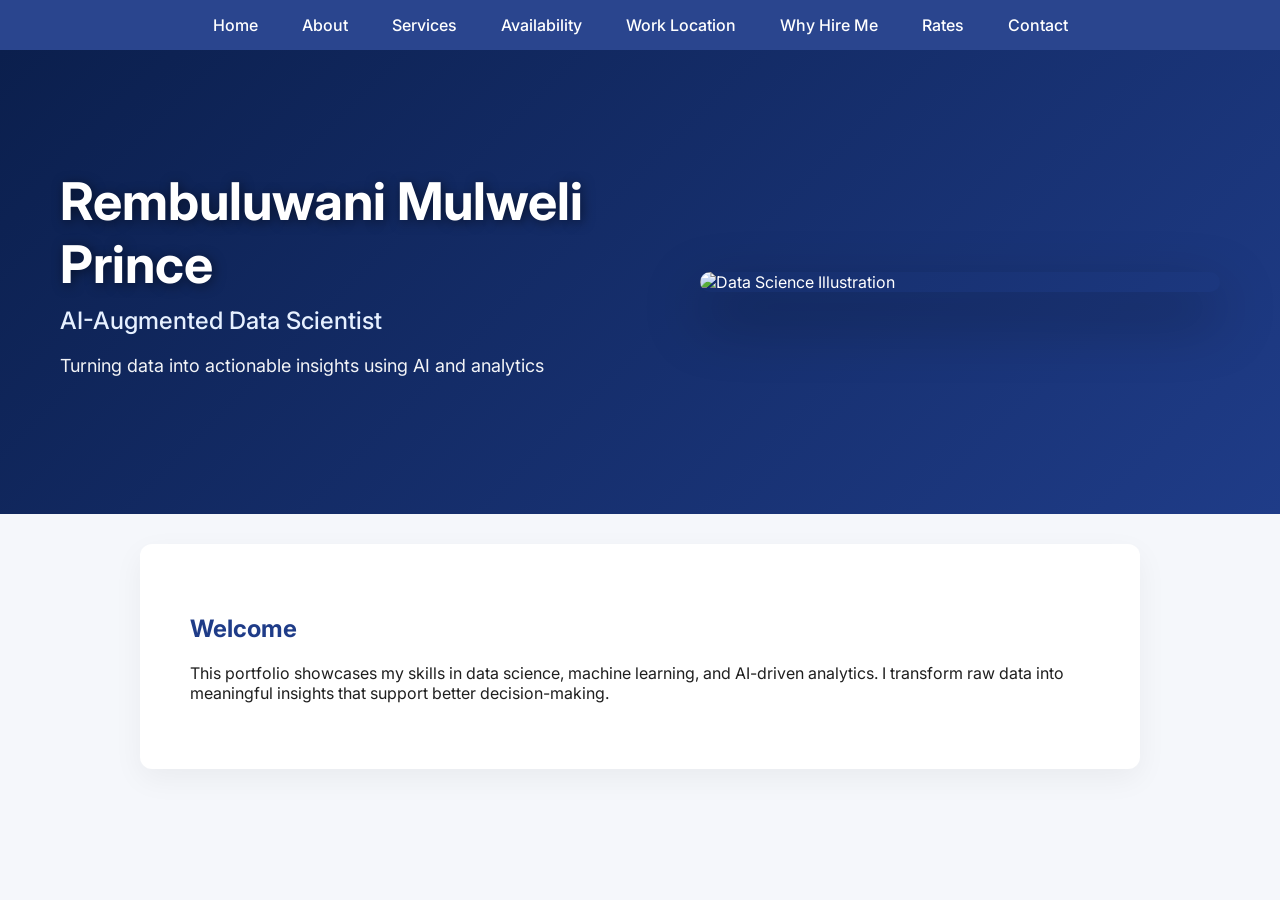
==== index.html @ 696a1781 "Add files via upload" ====
<!DOCTYPE html>
<html lang="en">
<head>
    <meta charset="UTF-8">
    <meta name="viewport" content="width=device-width, initial-scale=1.0">
    <title>Home | Rembuluwani Portfolio</title>
    <link rel="stylesheet" href="styles.css">
</head>

<body>

<nav>
    <a href="index.html">Home</a>
    <a href="about.html">About</a>
    <a href="services.html">Services</a>
    <a href="availability.html">Availability</a>
    <a href="location.html">Work Location</a>
    <a href="why.html">Why Hire Me</a>
    <a href="rates.html">Rates</a>
    <a href="contact.html">Contact</a>
</nav>

<header class="hero">

    <div class="hero-content">
        <h1>Rembuluwani Mulweli Prince</h1>
        <h2>AI-Augmented Data Scientist</h2>
        <p>Turning data into actionable insights using AI and analytics</p>
    </div>

    <img src="images/young-businessman-looking-computer-monitor-with-charts-analyzing-statistics-information-data-create-project-report-doing-financial-research-pc-screen-with-network-presentation.jpg" alt="Data Science Illustration" class="hero-img">

</header>

<section class="intro">
    <h2>Welcome</h2>
    <p>
        This portfolio showcases my skills in data science, machine learning, and AI-driven analytics.
        I transform raw data into meaningful insights that support better decision-making.
    </p>
</section>

</body>
</html>
---- styles.css ----
@import url('https://fonts.googleapis.com/css2?family=Inter:wght@300;400;500;600;700&display=swap');

/* =========================
   GLOBAL STYLES
========================= */
body {
    font-family: 'Inter', sans-serif;
    margin: 0;
    padding: 0;
    background: #f5f7fb;
    color: #1f1f1f;
    scroll-behavior: smooth;
}

/* =========================
   NAVIGATION
========================= */
nav {
    background: rgba(31, 60, 136, 0.95);
    padding: 15px;
    text-align: center;
    position: sticky;
    top: 0;
    z-index: 1000;
    backdrop-filter: blur(10px);
}

nav a {
    color: white;
    margin: 10px;
    text-decoration: none;
    font-weight: 500;
    padding: 6px 10px;
    position: relative;
    transition: all 0.3s ease;
}

nav a:hover {
    color: #ffcc00;
    transform: translateY(-2px);
}

nav a::after {
    content: "";
    position: absolute;
    left: 0;
    bottom: 0;
    width: 0%;
    height: 2px;
    background: #ffcc00;
    transition: width 0.3s ease;
}

nav a:hover::after {
    width: 100%;
}

/* =========================
   HERO SECTION (UPDATED)
========================= */
.hero {
    display: flex;
    align-items: center;
    justify-content: space-between;
    gap: 60px;
    flex-wrap: wrap;
    padding: 120px 60px;
    background: linear-gradient(135deg, #0b1f4d, #1f3c88);
    color: white;
}

/* HERO TEXT */
.hero-content {
    flex: 1;
    min-width: 280px;
}

/* MAIN TITLE */
.hero h1 {
    font-size: 52px;
    margin: 0;
    font-weight: 700;
    color: #ffffff;
    text-shadow: 2px 2px 12px rgba(0,0,0,0.5);
}

/* SUBTITLE */
.hero h2 {
    font-weight: 500;
    margin-top: 10px;
    color: #e6f0ff;
}

/* DESCRIPTION */
.hero p {
    margin-top: 10px;
    font-size: 18px;
    opacity: 0.95;
}

/* =========================
   HERO IMAGE (BIGGER VERSION)
========================= */
.hero-img {
    width: 520px;
    max-width: 100%;
    border-radius: 22px;
    box-shadow: 0 25px 60px rgba(0,0,0,0.4);
    animation: float 3s ease-in-out infinite;
}

/* FLOAT ANIMATION */
@keyframes float {
    0% { transform: translateY(0); }
    50% { transform: translateY(-10px); }
    100% { transform: translateY(0); }
}

/* =========================
   SECTIONS (CARD STYLE)
========================= */
section {
    background: white;
    margin: 30px auto;
    padding: 50px;
    max-width: 900px;
    border-radius: 12px;
    box-shadow: 0 10px 30px rgba(0,0,0,0.05);
    transition: transform 0.3s ease, box-shadow 0.3s ease;
}

section:hover {
    transform: translateY(-3px);
    box-shadow: 0 15px 40px rgba(0,0,0,0.08);
}

/* =========================
   ABOUT SECTION
========================= */
.about-container {
    display: flex;
    align-items: center;
    justify-content: center;
    gap: 40px;
    flex-wrap: wrap;
    padding: 60px;
    background: white;
    margin: 30px auto;
    max-width: 900px;
    border-radius: 12px;
    box-shadow: 0 10px 30px rgba(0,0,0,0.05);
}

/* PROFILE IMAGE */
.about-img img {
    width: 250px;
    height: 250px;
    object-fit: cover;
    border-radius: 50%;
    border: 5px solid #1f3c88;
    transition: transform 0.3s ease;
}

.about-img img:hover {
    transform: scale(1.05);
}

/* TEXT */
.about-text {
    max-width: 500px;
}

/* =========================
   TYPOGRAPHY
========================= */
h1, h2 {
    color: #1f3c88;
}

/* LISTS */
ul {
    padding-left: 20px;
}

ul li {
    margin-bottom: 10px;
    transition: transform 0.2s ease;
}

ul li:hover {
    transform: translateX(5px);
}

/* =========================
   RESPONSIVE DESIGN
========================= */

/* TABLET */
@media (max-width: 1024px) {

    .hero {
        padding: 100px 40px;
    }

    .hero-img {
        width: 420px;
    }

    .hero h1 {
        font-size: 44px;
    }
}

/* MOBILE */
@media (max-width: 768px) {

    .hero {
        flex-direction: column;
        text-align: center;
        justify-content: center;
        padding: 80px 20px;
    }

    .hero-img {
        width: 300px;
    }

    .hero h1 {
        font-size: 36px;
    }

    nav a {
        font-size: 14px;
        margin: 6px;
    }

    section {
        margin: 15px;
        padding: 25px;
    }

    .about-container {
        flex-direction: column;
        text-align: center;
        padding: 30px;
    }

    .about-img img {
        width: 200px;
        height: 200px;
    }
}

/* SMALL MOBILE */
@media (max-width: 480px) {

    .hero h1 {
        font-size: 30px;
    }

    .hero h2 {
        font-size: 18px;
    }

    .hero-img {
        width: 260px;
    }
}@import url('https://fonts.googleapis.com/css2?family=Inter:wght@300;400;500;600;700&display=swap');

/* =========================
   GLOBAL STYLES
========================= */
body {
    font-family: 'Inter', sans-serif;
    margin: 0;
    padding: 0;
    background: #f5f7fb;
    color: #1f1f1f;
    scroll-behavior: smooth;
}

/* =========================
   NAVIGATION
========================= */
nav {
    background: rgba(31, 60, 136, 0.95);
    padding: 15px;
    text-align: center;
    position: sticky;
    top: 0;
    z-index: 1000;
    backdrop-filter: blur(10px);
}

nav a {
    color: white;
    margin: 10px;
    text-decoration: none;
    font-weight: 500;
    padding: 6px 10px;
    position: relative;
    transition: all 0.3s ease;
}

nav a:hover {
    color: #ffcc00;
    transform: translateY(-2px);
}

nav a::after {
    content: "";
    position: absolute;
    left: 0;
    bottom: 0;
    width: 0%;
    height: 2px;
    background: #ffcc00;
    transition: width 0.3s ease;
}

nav a:hover::after {
    width: 100%;
}

/* =========================
   HERO SECTION (UPDATED)
========================= */
.hero {
    display: flex;
    align-items: center;
    justify-content: space-between;
    gap: 60px;
    flex-wrap: wrap;
    padding: 120px 60px;
    background: linear-gradient(135deg, #0b1f4d, #1f3c88);
    color: white;
}

/* HERO TEXT */
.hero-content {
    flex: 1;
    min-width: 280px;
}

/* MAIN TITLE */
.hero h1 {
    font-size: 52px;
    margin: 0;
    font-weight: 700;
    color: #ffffff;
    text-shadow: 2px 2px 12px rgba(0,0,0,0.5);
}

/* SUBTITLE */
.hero h2 {
    font-weight: 500;
    margin-top: 10px;
    color: #e6f0ff;
}

/* DESCRIPTION */
.hero p {
    margin-top: 10px;
    font-size: 18px;
    opacity: 0.95;
}

/* =========================
   HERO IMAGE (BIGGER VERSION)
========================= */
.hero-img {
    width: 520px;
    max-width: 100%;
    border-radius: 22px;
    box-shadow: 0 25px 60px rgba(0,0,0,0.4);
    animation: float 3s ease-in-out infinite;
}

/* FLOAT ANIMATION */
@keyframes float {
    0% { transform: translateY(0); }
    50% { transform: translateY(-10px); }
    100% { transform: translateY(0); }
}

/* =========================
   SECTIONS (CARD STYLE)
========================= */
section {
    background: white;
    margin: 30px auto;
    padding: 50px;
    max-width: 900px;
    border-radius: 12px;
    box-shadow: 0 10px 30px rgba(0,0,0,0.05);
    transition: transform 0.3s ease, box-shadow 0.3s ease;
}

section:hover {
    transform: translateY(-3px);
    box-shadow: 0 15px 40px rgba(0,0,0,0.08);
}

/* =========================
   ABOUT SECTION
========================= */
.about-container {
    display: flex;
    align-items: center;
    justify-content: center;
    gap: 40px;
    flex-wrap: wrap;
    padding: 60px;
    background: white;
    margin: 30px auto;
    max-width: 900px;
    border-radius: 12px;
    box-shadow: 0 10px 30px rgba(0,0,0,0.05);
}

/* PROFILE IMAGE */
.about-img img {
    width: 250px;
    height: 250px;
    object-fit: cover;
    border-radius: 50%;
    border: 5px solid #1f3c88;
    transition: transform 0.3s ease;
}

.about-img img:hover {
    transform: scale(1.05);
}

/* TEXT */
.about-text {
    max-width: 500px;
}

/* =========================
   TYPOGRAPHY
========================= */
h1, h2 {
    color: #1f3c88;
}

/* LISTS */
ul {
    padding-left: 20px;
}

ul li {
    margin-bottom: 10px;
    transition: transform 0.2s ease;
}

ul li:hover {
    transform: translateX(5px);
}

/* =========================
   RESPONSIVE DESIGN
========================= */

/* TABLET */
@media (max-width: 1024px) {

    .hero {
        padding: 100px 40px;
    }

    .hero-img {
        width: 420px;
    }

    .hero h1 {
        font-size: 44px;
    }
}

/* MOBILE */
@media (max-width: 768px) {

    .hero {
        flex-direction: column;
        text-align: center;
        justify-content: center;
        padding: 80px 20px;
    }

    .hero-img {
        width: 300px;
    }

    .hero h1 {
        font-size: 36px;
    }

    nav a {
        font-size: 14px;
        margin: 6px;
    }

    section {
        margin: 15px;
        padding: 25px;
    }

    .about-container {
        flex-direction: column;
        text-align: center;
        padding: 30px;
    }

    .about-img img {
        width: 200px;
        height: 200px;
    }
}

/* SMALL MOBILE */
@media (max-width: 480px) {

    .hero h1 {
        font-size: 30px;
    }

    .hero h2 {
        font-size: 18px;
    }

    .hero-img {
        width: 260px;
    }
}@import url('https://fonts.googleapis.com/css2?family=Inter:wght@300;400;500;600;700&display=swap');

/* =========================
   GLOBAL STYLES
========================= */
body {
    font-family: 'Inter', sans-serif;
    margin: 0;
    padding: 0;
    background: #f5f7fb;
    color: #1f1f1f;
    scroll-behavior: smooth;
}

/* =========================
   NAVIGATION
========================= */
nav {
    background: rgba(31, 60, 136, 0.95);
    padding: 15px;
    text-align: center;
    position: sticky;
    top: 0;
    z-index: 1000;
    backdrop-filter: blur(10px);
}

nav a {
    color: white;
    margin: 10px;
    text-decoration: none;
    font-weight: 500;
    padding: 6px 10px;
    position: relative;
    transition: all 0.3s ease;
}

nav a:hover {
    color: #ffcc00;
    transform: translateY(-2px);
}

nav a::after {
    content: "";
    position: absolute;
    left: 0;
    bottom: 0;
    width: 0%;
    height: 2px;
    background: #ffcc00;
    transition: width 0.3s ease;
}

nav a:hover::after {
    width: 100%;
}

/* =========================
   HERO SECTION (UPDATED)
========================= */
.hero {
    display: flex;
    align-items: center;
    justify-content: space-between;
    gap: 60px;
    flex-wrap: wrap;
    padding: 120px 60px;
    background: linear-gradient(135deg, #0b1f4d, #1f3c88);
    color: white;
}

/* HERO TEXT */
.hero-content {
    flex: 1;
    min-width: 280px;
}

/* MAIN TITLE */
.hero h1 {
    font-size: 52px;
    margin: 0;
    font-weight: 700;
    color: #ffffff;
    text-shadow: 2px 2px 12px rgba(0,0,0,0.5);
}

/* SUBTITLE */
.hero h2 {
    font-weight: 500;
    margin-top: 10px;
    color: #e6f0ff;
}

/* DESCRIPTION */
.hero p {
    margin-top: 10px;
    font-size: 18px;
    opacity: 0.95;
}

/* =========================
   HERO IMAGE (BIGGER VERSION)
========================= */
.hero-img {
    width: 520px;
    max-width: 100%;
    border-radius: 22px;
    box-shadow: 0 25px 60px rgba(0,0,0,0.4);
    animation: float 3s ease-in-out infinite;
}

/* FLOAT ANIMATION */
@keyframes float {
    0% { transform: translateY(0); }
    50% { transform: translateY(-10px); }
    100% { transform: translateY(0); }
}

/* =========================
   SECTIONS (CARD STYLE)
========================= */
section {
    background: white;
    margin: 30px auto;
    padding: 50px;
    max-width: 900px;
    border-radius: 12px;
    box-shadow: 0 10px 30px rgba(0,0,0,0.05);
    transition: transform 0.3s ease, box-shadow 0.3s ease;
}

section:hover {
    transform: translateY(-3px);
    box-shadow: 0 15px 40px rgba(0,0,0,0.08);
}

/* =========================
   ABOUT SECTION
========================= */
.about-container {
    display: flex;
    align-items: center;
    justify-content: center;
    gap: 40px;
    flex-wrap: wrap;
    padding: 60px;
    background: white;
    margin: 30px auto;
    max-width: 900px;
    border-radius: 12px;
    box-shadow: 0 10px 30px rgba(0,0,0,0.05);
}

/* PROFILE IMAGE */
.about-img img {
    width: 250px;
    height: 250px;
    object-fit: cover;
    border-radius: 50%;
    border: 5px solid #1f3c88;
    transition: transform 0.3s ease;
}

.about-img img:hover {
    transform: scale(1.05);
}

/* TEXT */
.about-text {
    max-width: 500px;
}

/* =========================
   TYPOGRAPHY
========================= */
h1, h2 {
    color: #1f3c88;
}

/* LISTS */
ul {
    padding-left: 20px;
}

ul li {
    margin-bottom: 10px;
    transition: transform 0.2s ease;
}

ul li:hover {
    transform: translateX(5px);
}

/* =========================
   RESPONSIVE DESIGN
========================= */

/* TABLET */
@media (max-width: 1024px) {

    .hero {
        padding: 100px 40px;
    }

    .hero-img {
        width: 420px;
    }

    .hero h1 {
        font-size: 44px;
    }
}

/* MOBILE */
@media (max-width: 768px) {

    .hero {
        flex-direction: column;
        text-align: center;
        justify-content: center;
        padding: 80px 20px;
    }

    .hero-img {
        width: 300px;
    }

    .hero h1 {
        font-size: 36px;
    }

    nav a {
        font-size: 14px;
        margin: 6px;
    }

    section {
        margin: 15px;
        padding: 25px;
    }

    .about-container {
        flex-direction: column;
        text-align: center;
        padding: 30px;
    }

    .about-img img {
        width: 200px;
        height: 200px;
    }
}

/* SMALL MOBILE */
@media (max-width: 480px) {

    .hero h1 {
        font-size: 30px;
    }

    .hero h2 {
        font-size: 18px;
    }

    .hero-img {
        width: 260px;
    }
}@import url('https://fonts.googleapis.com/css2?family=Inter:wght@300;400;500;600;700&display=swap');

/* =========================
   GLOBAL STYLES
========================= */
body {
    font-family: 'Inter', sans-serif;
    margin: 0;
    padding: 0;
    background: #f5f7fb;
    color: #1f1f1f;
    scroll-behavior: smooth;
}

/* =========================
   NAVIGATION
========================= */
nav {
    background: rgba(31, 60, 136, 0.95);
    padding: 15px;
    text-align: center;
    position: sticky;
    top: 0;
    z-index: 1000;
    backdrop-filter: blur(10px);
}

nav a {
    color: white;
    margin: 10px;
    text-decoration: none;
    font-weight: 500;
    padding: 6px 10px;
    position: relative;
    transition: all 0.3s ease;
}

nav a:hover {
    color: #ffcc00;
    transform: translateY(-2px);
}

nav a::after {
    content: "";
    position: absolute;
    left: 0;
    bottom: 0;
    width: 0%;
    height: 2px;
    background: #ffcc00;
    transition: width 0.3s ease;
}

nav a:hover::after {
    width: 100%;
}

/* =========================
   HERO SECTION (UPDATED)
========================= */
.hero {
    display: flex;
    align-items: center;
    justify-content: space-between;
    gap: 60px;
    flex-wrap: wrap;
    padding: 120px 60px;
    background: linear-gradient(135deg, #0b1f4d, #1f3c88);
    color: white;
}

/* HERO TEXT */
.hero-content {
    flex: 1;
    min-width: 280px;
}

/* MAIN TITLE */
.hero h1 {
    font-size: 52px;
    margin: 0;
    font-weight: 700;
    color: #ffffff;
    text-shadow: 2px 2px 12px rgba(0,0,0,0.5);
}

/* SUBTITLE */
.hero h2 {
    font-weight: 500;
    margin-top: 10px;
    color: #e6f0ff;
}

/* DESCRIPTION */
.hero p {
    margin-top: 10px;
    font-size: 18px;
    opacity: 0.95;
}

/* =========================
   HERO IMAGE (BIGGER VERSION)
========================= */
.hero-img {
    width: 520px;
    max-width: 100%;
    border-radius: 22px;
    box-shadow: 0 25px 60px rgba(0,0,0,0.4);
    animation: float 3s ease-in-out infinite;
}

/* FLOAT ANIMATION */
@keyframes float {
    0% { transform: translateY(0); }
    50% { transform: translateY(-10px); }
    100% { transform: translateY(0); }
}

/* =========================
   SECTIONS (CARD STYLE)
========================= */
section {
    background: white;
    margin: 30px auto;
    padding: 50px;
    max-width: 900px;
    border-radius: 12px;
    box-shadow: 0 10px 30px rgba(0,0,0,0.05);
    transition: transform 0.3s ease, box-shadow 0.3s ease;
}

section:hover {
    transform: translateY(-3px);
    box-shadow: 0 15px 40px rgba(0,0,0,0.08);
}

/* =========================
   ABOUT SECTION
========================= */
.about-container {
    display: flex;
    align-items: center;
    justify-content: center;
    gap: 40px;
    flex-wrap: wrap;
    padding: 60px;
    background: white;
    margin: 30px auto;
    max-width: 900px;
    border-radius: 12px;
    box-shadow: 0 10px 30px rgba(0,0,0,0.05);
}

/* PROFILE IMAGE */
.about-img img {
    width: 250px;
    height: 250px;
    object-fit: cover;
    border-radius: 50%;
    border: 5px solid #1f3c88;
    transition: transform 0.3s ease;
}

.about-img img:hover {
    transform: scale(1.05);
}

/* TEXT */
.about-text {
    max-width: 500px;
}

/* =========================
   TYPOGRAPHY
========================= */
h1, h2 {
    color: #1f3c88;
}

/* LISTS */
ul {
    padding-left: 20px;
}

ul li {
    margin-bottom: 10px;
    transition: transform 0.2s ease;
}

ul li:hover {
    transform: translateX(5px);
}

/* =========================
   RESPONSIVE DESIGN
========================= */

/* TABLET */
@media (max-width: 1024px) {

    .hero {
        padding: 100px 40px;
    }

    .hero-img {
        width: 420px;
    }

    .hero h1 {
        font-size: 44px;
    }
}

/* MOBILE */
@media (max-width: 768px) {

    .hero {
        flex-direction: column;
        text-align: center;
        justify-content: center;
        padding: 80px 20px;
    }

    .hero-img {
        width: 300px;
    }

    .hero h1 {
        font-size: 36px;
    }

    nav a {
        font-size: 14px;
        margin: 6px;
    }

    section {
        margin: 15px;
        padding: 25px;
    }

    .about-container {
        flex-direction: column;
        text-align: center;
        padding: 30px;
    }

    .about-img img {
        width: 200px;
        height: 200px;
    }
}

/* SMALL MOBILE */
@media (max-width: 480px) {

    .hero h1 {
        font-size: 30px;
    }

    .hero h2 {
        font-size: 18px;
    }

    .hero-img {
        width: 260px;
    }
}@import url('https://fonts.googleapis.com/css2?family=Inter:wght@300;400;500;600;700&display=swap');

/* =========================
   GLOBAL STYLES
========================= */
body {
    font-family: 'Inter', sans-serif;
    margin: 0;
    padding: 0;
    background: #f5f7fb;
    color: #1f1f1f;
    scroll-behavior: smooth;
}

/* =========================
   NAVIGATION
========================= */
nav {
    background: rgba(31, 60, 136, 0.95);
    padding: 15px;
    text-align: center;
    position: sticky;
    top: 0;
    z-index: 1000;
    backdrop-filter: blur(10px);
}

nav a {
    color: white;
    margin: 10px;
    text-decoration: none;
    font-weight: 500;
    padding: 6px 10px;
    position: relative;
    transition: all 0.3s ease;
}

nav a:hover {
    color: #ffcc00;
    transform: translateY(-2px);
}

nav a::after {
    content: "";
    position: absolute;
    left: 0;
    bottom: 0;
    width: 0%;
    height: 2px;
    background: #ffcc00;
    transition: width 0.3s ease;
}

nav a:hover::after {
    width: 100%;
}

/* =========================
   HERO SECTION (UPDATED)
========================= */
.hero {
    display: flex;
    align-items: center;
    justify-content: space-between;
    gap: 60px;
    flex-wrap: wrap;
    padding: 120px 60px;
    background: linear-gradient(135deg, #0b1f4d, #1f3c88);
    color: white;
}

/* HERO TEXT */
.hero-content {
    flex: 1;
    min-width: 280px;
}

/* MAIN TITLE */
.hero h1 {
    font-size: 52px;
    margin: 0;
    font-weight: 700;
    color: #ffffff;
    text-shadow: 2px 2px 12px rgba(0,0,0,0.5);
}

/* SUBTITLE */
.hero h2 {
    font-weight: 500;
    margin-top: 10px;
    color: #e6f0ff;
}

/* DESCRIPTION */
.hero p {
    margin-top: 10px;
    font-size: 18px;
    opacity: 0.95;
}

/* =========================
   HERO IMAGE (BIGGER VERSION)
========================= */
.hero-img {
    width: 520px;
    max-width: 100%;
    border-radius: 22px;
    box-shadow: 0 25px 60px rgba(0,0,0,0.4);
    animation: float 3s ease-in-out infinite;
}

/* FLOAT ANIMATION */
@keyframes float {
    0% { transform: translateY(0); }
    50% { transform: translateY(-10px); }
    100% { transform: translateY(0); }
}

/* =========================
   SECTIONS (CARD STYLE)
========================= */
section {
    background: white;
    margin: 30px auto;
    padding: 50px;
    max-width: 900px;
    border-radius: 12px;
    box-shadow: 0 10px 30px rgba(0,0,0,0.05);
    transition: transform 0.3s ease, box-shadow 0.3s ease;
}

section:hover {
    transform: translateY(-3px);
    box-shadow: 0 15px 40px rgba(0,0,0,0.08);
}

/* =========================
   ABOUT SECTION
========================= */
.about-container {
    display: flex;
    align-items: center;
    justify-content: center;
    gap: 40px;
    flex-wrap: wrap;
    padding: 60px;
    background: white;
    margin: 30px auto;
    max-width: 900px;
    border-radius: 12px;
    box-shadow: 0 10px 30px rgba(0,0,0,0.05);
}

/* PROFILE IMAGE */
.about-img img {
    width: 250px;
    height: 250px;
    object-fit: cover;
    border-radius: 50%;
    border: 5px solid #1f3c88;
    transition: transform 0.3s ease;
}

.about-img img:hover {
    transform: scale(1.05);
}

/* TEXT */
.about-text {
    max-width: 500px;
}

/* =========================
   TYPOGRAPHY
========================= */
h1, h2 {
    color: #1f3c88;
}

/* LISTS */
ul {
    padding-left: 20px;
}

ul li {
    margin-bottom: 10px;
    transition: transform 0.2s ease;
}

ul li:hover {
    transform: translateX(5px);
}

/* =========================
   RESPONSIVE DESIGN
========================= */

/* TABLET */
@media (max-width: 1024px) {

    .hero {
        padding: 100px 40px;
    }

    .hero-img {
        width: 420px;
    }

    .hero h1 {
        font-size: 44px;
    }
}

/* MOBILE */
@media (max-width: 768px) {

    .hero {
        flex-direction: column;
        text-align: center;
        justify-content: center;
        padding: 80px 20px;
    }

    .hero-img {
        width: 300px;
    }

    .hero h1 {
        font-size: 36px;
    }

    nav a {
        font-size: 14px;
        margin: 6px;
    }

    section {
        margin: 15px;
        padding: 25px;
    }

    .about-container {
        flex-direction: column;
        text-align: center;
        padding: 30px;
    }

    .about-img img {
        width: 200px;
        height: 200px;
    }
}

/* SMALL MOBILE */
@media (max-width: 480px) {

    .hero h1 {
        font-size: 30px;
    }

    .hero h2 {
        font-size: 18px;
    }

    .hero-img {
        width: 260px;
    }
}@import url('https://fonts.googleapis.com/css2?family=Inter:wght@300;400;500;600;700&display=swap');

/* =========================
   GLOBAL STYLES
========================= */
body {
    font-family: 'Inter', sans-serif;
    margin: 0;
    padding: 0;
    background: #f5f7fb;
    color: #1f1f1f;
    scroll-behavior: smooth;
}

/* =========================
   NAVIGATION
========================= */
nav {
    background: rgba(31, 60, 136, 0.95);
    padding: 15px;
    text-align: center;
    position: sticky;
    top: 0;
    z-index: 1000;
    backdrop-filter: blur(10px);
}

nav a {
    color: white;
    margin: 10px;
    text-decoration: none;
    font-weight: 500;
    padding: 6px 10px;
    position: relative;
    transition: all 0.3s ease;
}

nav a:hover {
    color: #ffcc00;
    transform: translateY(-2px);
}

nav a::after {
    content: "";
    position: absolute;
    left: 0;
    bottom: 0;
    width: 0%;
    height: 2px;
    background: #ffcc00;
    transition: width 0.3s ease;
}

nav a:hover::after {
    width: 100%;
}

/* =========================
   HERO SECTION (UPDATED)
========================= */
.hero {
    display: flex;
    align-items: center;
    justify-content: space-between;
    gap: 60px;
    flex-wrap: wrap;
    padding: 120px 60px;
    background: linear-gradient(135deg, #0b1f4d, #1f3c88);
    color: white;
}

/* HERO TEXT */
.hero-content {
    flex: 1;
    min-width: 280px;
}

/* MAIN TITLE */
.hero h1 {
    font-size: 52px;
    margin: 0;
    font-weight: 700;
    color: #ffffff;
    text-shadow: 2px 2px 12px rgba(0,0,0,0.5);
}

/* SUBTITLE */
.hero h2 {
    font-weight: 500;
    margin-top: 10px;
    color: #e6f0ff;
}

/* DESCRIPTION */
.hero p {
    margin-top: 10px;
    font-size: 18px;
    opacity: 0.95;
}

/* =========================
   HERO IMAGE (BIGGER VERSION)
========================= */
.hero-img {
    width: 520px;
    max-width: 100%;
    border-radius: 22px;
    box-shadow: 0 25px 60px rgba(0,0,0,0.4);
    animation: float 3s ease-in-out infinite;
}

/* FLOAT ANIMATION */
@keyframes float {
    0% { transform: translateY(0); }
    50% { transform: translateY(-10px); }
    100% { transform: translateY(0); }
}

/* =========================
   SECTIONS (CARD STYLE)
========================= */
section {
    background: white;
    margin: 30px auto;
    padding: 50px;
    max-width: 900px;
    border-radius: 12px;
    box-shadow: 0 10px 30px rgba(0,0,0,0.05);
    transition: transform 0.3s ease, box-shadow 0.3s ease;
}

section:hover {
    transform: translateY(-3px);
    box-shadow: 0 15px 40px rgba(0,0,0,0.08);
}

/* =========================
   ABOUT SECTION
========================= */
.about-container {
    display: flex;
    align-items: center;
    justify-content: center;
    gap: 40px;
    flex-wrap: wrap;
    padding: 60px;
    background: white;
    margin: 30px auto;
    max-width: 900px;
    border-radius: 12px;
    box-shadow: 0 10px 30px rgba(0,0,0,0.05);
}

/* PROFILE IMAGE */
.about-img img {
    width: 250px;
    height: 250px;
    object-fit: cover;
    border-radius: 50%;
    border: 5px solid #1f3c88;
    transition: transform 0.3s ease;
}

.about-img img:hover {
    transform: scale(1.05);
}

/* TEXT */
.about-text {
    max-width: 500px;
}

/* =========================
   TYPOGRAPHY
========================= */
h1, h2 {
    color: #1f3c88;
}

/* LISTS */
ul {
    padding-left: 20px;
}

ul li {
    margin-bottom: 10px;
    transition: transform 0.2s ease;
}

ul li:hover {
    transform: translateX(5px);
}

/* =========================
   RESPONSIVE DESIGN
========================= */

/* TABLET */
@media (max-width: 1024px) {

    .hero {
        padding: 100px 40px;
    }

    .hero-img {
        width: 420px;
    }

    .hero h1 {
        font-size: 44px;
    }
}

/* MOBILE */
@media (max-width: 768px) {

    .hero {
        flex-direction: column;
        text-align: center;
        justify-content: center;
        padding: 80px 20px;
    }

    .hero-img {
        width: 300px;
    }

    .hero h1 {
        font-size: 36px;
    }

    nav a {
        font-size: 14px;
        margin: 6px;
    }

    section {
        margin: 15px;
        padding: 25px;
    }

    .about-container {
        flex-direction: column;
        text-align: center;
        padding: 30px;
    }

    .about-img img {
        width: 200px;
        height: 200px;
    }
}

/* SMALL MOBILE */
@media (max-width: 480px) {

    .hero h1 {
        font-size: 30px;
    }

    .hero h2 {
        font-size: 18px;
    }

    .hero-img {
        width: 260px;
    }
}@import url('https://fonts.googleapis.com/css2?family=Inter:wght@300;400;500;600;700&display=swap');

/* =========================
   GLOBAL STYLES
========================= */
body {
    font-family: 'Inter', sans-serif;
    margin: 0;
    padding: 0;
    background: #f5f7fb;
    color: #1f1f1f;
    scroll-behavior: smooth;
}

/* =========================
   NAVIGATION
========================= */
nav {
    background: rgba(31, 60, 136, 0.95);
    padding: 15px;
    text-align: center;
    position: sticky;
    top: 0;
    z-index: 1000;
    backdrop-filter: blur(10px);
}

nav a {
    color: white;
    margin: 10px;
    text-decoration: none;
    font-weight: 500;
    padding: 6px 10px;
    position: relative;
    transition: all 0.3s ease;
}

nav a:hover {
    color: #ffcc00;
    transform: translateY(-2px);
}

nav a::after {
    content: "";
    position: absolute;
    left: 0;
    bottom: 0;
    width: 0%;
    height: 2px;
    background: #ffcc00;
    transition: width 0.3s ease;
}

nav a:hover::after {
    width: 100%;
}

/* =========================
   HERO SECTION (UPDATED)
========================= */
.hero {
    display: flex;
    align-items: center;
    justify-content: space-between;
    gap: 60px;
    flex-wrap: wrap;
    padding: 120px 60px;
    background: linear-gradient(135deg, #0b1f4d, #1f3c88);
    color: white;
}

/* HERO TEXT */
.hero-content {
    flex: 1;
    min-width: 280px;
}

/* MAIN TITLE */
.hero h1 {
    font-size: 52px;
    margin: 0;
    font-weight: 700;
    color: #ffffff;
    text-shadow: 2px 2px 12px rgba(0,0,0,0.5);
}

/* SUBTITLE */
.hero h2 {
    font-weight: 500;
    margin-top: 10px;
    color: #e6f0ff;
}

/* DESCRIPTION */
.hero p {
    margin-top: 10px;
    font-size: 18px;
    opacity: 0.95;
}

/* =========================
   HERO IMAGE (BIGGER VERSION)
========================= */
.hero-img {
    width: 520px;
    max-width: 100%;
    border-radius: 22px;
    box-shadow: 0 25px 60px rgba(0,0,0,0.4);
    animation: float 3s ease-in-out infinite;
}

/* FLOAT ANIMATION */
@keyframes float {
    0% { transform: translateY(0); }
    50% { transform: translateY(-10px); }
    100% { transform: translateY(0); }
}

/* =========================
   SECTIONS (CARD STYLE)
========================= */
section {
    background: white;
    margin: 30px auto;
    padding: 50px;
    max-width: 900px;
    border-radius: 12px;
    box-shadow: 0 10px 30px rgba(0,0,0,0.05);
    transition: transform 0.3s ease, box-shadow 0.3s ease;
}

section:hover {
    transform: translateY(-3px);
    box-shadow: 0 15px 40px rgba(0,0,0,0.08);
}

/* =========================
   ABOUT SECTION
========================= */
.about-container {
    display: flex;
    align-items: center;
    justify-content: center;
    gap: 40px;
    flex-wrap: wrap;
    padding: 60px;
    background: white;
    margin: 30px auto;
    max-width: 900px;
    border-radius: 12px;
    box-shadow: 0 10px 30px rgba(0,0,0,0.05);
}

/* PROFILE IMAGE */
.about-img img {
    width: 250px;
    height: 250px;
    object-fit: cover;
    border-radius: 50%;
    border: 5px solid #1f3c88;
    transition: transform 0.3s ease;
}

.about-img img:hover {
    transform: scale(1.05);
}

/* TEXT */
.about-text {
    max-width: 500px;
}

/* =========================
   TYPOGRAPHY
========================= */
h1, h2 {
    color: #1f3c88;
}

/* LISTS */
ul {
    padding-left: 20px;
}

ul li {
    margin-bottom: 10px;
    transition: transform 0.2s ease;
}

ul li:hover {
    transform: translateX(5px);
}

/* =========================
   RESPONSIVE DESIGN
========================= */

/* TABLET */
@media (max-width: 1024px) {

    .hero {
        padding: 100px 40px;
    }

    .hero-img {
        width: 420px;
    }

    .hero h1 {
        font-size: 44px;
    }
}

/* MOBILE */
@media (max-width: 768px) {

    .hero {
        flex-direction: column;
        text-align: center;
        justify-content: center;
        padding: 80px 20px;
    }

    .hero-img {
        width: 300px;
    }

    .hero h1 {
        font-size: 36px;
    }

    nav a {
        font-size: 14px;
        margin: 6px;
    }

    section {
        margin: 15px;
        padding: 25px;
    }

    .about-container {
        flex-direction: column;
        text-align: center;
        padding: 30px;
    }

    .about-img img {
        width: 200px;
        height: 200px;
    }
}

/* SMALL MOBILE */
@media (max-width: 480px) {

    .hero h1 {
        font-size: 30px;
    }

    .hero h2 {
        font-size: 18px;
    }

    .hero-img {
        width: 260px;
    }
}@import url('https://fonts.googleapis.com/css2?family=Inter:wght@300;400;500;600;700&display=swap');

/* =========================
   GLOBAL STYLES
========================= */
body {
    font-family: 'Inter', sans-serif;
    margin: 0;
    padding: 0;
    background: #f5f7fb;
    color: #1f1f1f;
    scroll-behavior: smooth;
}

/* =========================
   NAVIGATION
========================= */
nav {
    background: rgba(31, 60, 136, 0.95);
    padding: 15px;
    text-align: center;
    position: sticky;
    top: 0;
    z-index: 1000;
    backdrop-filter: blur(10px);
}

nav a {
    color: white;
    margin: 10px;
    text-decoration: none;
    font-weight: 500;
    padding: 6px 10px;
    position: relative;
    transition: all 0.3s ease;
}

nav a:hover {
    color: #ffcc00;
    transform: translateY(-2px);
}

nav a::after {
    content: "";
    position: absolute;
    left: 0;
    bottom: 0;
    width: 0%;
    height: 2px;
    background: #ffcc00;
    transition: width 0.3s ease;
}

nav a:hover::after {
    width: 100%;
}

/* =========================
   HERO SECTION (UPDATED)
========================= */
.hero {
    display: flex;
    align-items: center;
    justify-content: space-between;
    gap: 60px;
    flex-wrap: wrap;
    padding: 120px 60px;
    background: linear-gradient(135deg, #0b1f4d, #1f3c88);
    color: white;
}

/* HERO TEXT */
.hero-content {
    flex: 1;
    min-width: 280px;
}

/* MAIN TITLE */
.hero h1 {
    font-size: 52px;
    margin: 0;
    font-weight: 700;
    color: #ffffff;
    text-shadow: 2px 2px 12px rgba(0,0,0,0.5);
}

/* SUBTITLE */
.hero h2 {
    font-weight: 500;
    margin-top: 10px;
    color: #e6f0ff;
}

/* DESCRIPTION */
.hero p {
    margin-top: 10px;
    font-size: 18px;
    opacity: 0.95;
}

/* =========================
   HERO IMAGE (BIGGER VERSION)
========================= */
.hero-img {
    width: 520px;
    max-width: 100%;
    border-radius: 22px;
    box-shadow: 0 25px 60px rgba(0,0,0,0.4);
    animation: float 3s ease-in-out infinite;
}

/* FLOAT ANIMATION */
@keyframes float {
    0% { transform: translateY(0); }
    50% { transform: translateY(-10px); }
    100% { transform: translateY(0); }
}

/* =========================
   SECTIONS (CARD STYLE)
========================= */
section {
    background: white;
    margin: 30px auto;
    padding: 50px;
    max-width: 900px;
    border-radius: 12px;
    box-shadow: 0 10px 30px rgba(0,0,0,0.05);
    transition: transform 0.3s ease, box-shadow 0.3s ease;
}

section:hover {
    transform: translateY(-3px);
    box-shadow: 0 15px 40px rgba(0,0,0,0.08);
}

/* =========================
   ABOUT SECTION
========================= */
.about-container {
    display: flex;
    align-items: center;
    justify-content: center;
    gap: 40px;
    flex-wrap: wrap;
    padding: 60px;
    background: white;
    margin: 30px auto;
    max-width: 900px;
    border-radius: 12px;
    box-shadow: 0 10px 30px rgba(0,0,0,0.05);
}

/* PROFILE IMAGE */
.about-img img {
    width: 250px;
    height: 250px;
    object-fit: cover;
    border-radius: 50%;
    border: 5px solid #1f3c88;
    transition: transform 0.3s ease;
}

.about-img img:hover {
    transform: scale(1.05);
}

/* TEXT */
.about-text {
    max-width: 500px;
}

/* =========================
   TYPOGRAPHY
========================= */
h1, h2 {
    color: #1f3c88;
}

/* LISTS */
ul {
    padding-left: 20px;
}

ul li {
    margin-bottom: 10px;
    transition: transform 0.2s ease;
}

ul li:hover {
    transform: translateX(5px);
}

/* =========================
   RESPONSIVE DESIGN
========================= */

/* TABLET */
@media (max-width: 1024px) {

    .hero {
        padding: 100px 40px;
    }

    .hero-img {
        width: 420px;
    }

    .hero h1 {
        font-size: 44px;
    }
}

/* MOBILE */
@media (max-width: 768px) {

    .hero {
        flex-direction: column;
        text-align: center;
        justify-content: center;
        padding: 80px 20px;
    }

    .hero-img {
        width: 300px;
    }

    .hero h1 {
        font-size: 36px;
    }

    nav a {
        font-size: 14px;
        margin: 6px;
    }

    section {
        margin: 15px;
        padding: 25px;
    }

    .about-container {
        flex-direction: column;
        text-align: center;
        padding: 30px;
    }

    .about-img img {
        width: 200px;
        height: 200px;
    }
}

/* SMALL MOBILE */
@media (max-width: 480px) {

    .hero h1 {
        font-size: 30px;
    }

    .hero h2 {
        font-size: 18px;
    }

    .hero-img {
        width: 260px;
    }
}@import url('https://fonts.googleapis.com/css2?family=Inter:wght@300;400;500;600;700&display=swap');

/* =========================
   GLOBAL STYLES
========================= */
body {
    font-family: 'Inter', sans-serif;
    margin: 0;
    padding: 0;
    background: #f5f7fb;
    color: #1f1f1f;
    scroll-behavior: smooth;
}

/* =========================
   NAVIGATION
========================= */
nav {
    background: rgba(31, 60, 136, 0.95);
    padding: 15px;
    text-align: center;
    position: sticky;
    top: 0;
    z-index: 1000;
    backdrop-filter: blur(10px);
}

nav a {
    color: white;
    margin: 10px;
    text-decoration: none;
    font-weight: 500;
    padding: 6px 10px;
    position: relative;
    transition: all 0.3s ease;
}

nav a:hover {
    color: #ffcc00;
    transform: translateY(-2px);
}

nav a::after {
    content: "";
    position: absolute;
    left: 0;
    bottom: 0;
    width: 0%;
    height: 2px;
    background: #ffcc00;
    transition: width 0.3s ease;
}

nav a:hover::after {
    width: 100%;
}

/* =========================
   HERO SECTION (UPDATED)
========================= */
.hero {
    display: flex;
    align-items: center;
    justify-content: space-between;
    gap: 60px;
    flex-wrap: wrap;
    padding: 120px 60px;
    background: linear-gradient(135deg, #0b1f4d, #1f3c88);
    color: white;
}

/* HERO TEXT */
.hero-content {
    flex: 1;
    min-width: 280px;
}

/* MAIN TITLE */
.hero h1 {
    font-size: 52px;
    margin: 0;
    font-weight: 700;
    color: #ffffff;
    text-shadow: 2px 2px 12px rgba(0,0,0,0.5);
}

/* SUBTITLE */
.hero h2 {
    font-weight: 500;
    margin-top: 10px;
    color: #e6f0ff;
}

/* DESCRIPTION */
.hero p {
    margin-top: 10px;
    font-size: 18px;
    opacity: 0.95;
}

/* =========================
   HERO IMAGE (BIGGER VERSION)
========================= */
.hero-img {
    width: 520px;
    max-width: 100%;
    border-radius: 22px;
    box-shadow: 0 25px 60px rgba(0,0,0,0.4);
    animation: float 3s ease-in-out infinite;
}

/* FLOAT ANIMATION */
@keyframes float {
    0% { transform: translateY(0); }
    50% { transform: translateY(-10px); }
    100% { transform: translateY(0); }
}

/* =========================
   SECTIONS (CARD STYLE)
========================= */
section {
    background: white;
    margin: 30px auto;
    padding: 50px;
    max-width: 900px;
    border-radius: 12px;
    box-shadow: 0 10px 30px rgba(0,0,0,0.05);
    transition: transform 0.3s ease, box-shadow 0.3s ease;
}

section:hover {
    transform: translateY(-3px);
    box-shadow: 0 15px 40px rgba(0,0,0,0.08);
}

/* =========================
   ABOUT SECTION
========================= */
.about-container {
    display: flex;
    align-items: center;
    justify-content: center;
    gap: 40px;
    flex-wrap: wrap;
    padding: 60px;
    background: white;
    margin: 30px auto;
    max-width: 900px;
    border-radius: 12px;
    box-shadow: 0 10px 30px rgba(0,0,0,0.05);
}

/* PROFILE IMAGE */
.about-img img {
    width: 250px;
    height: 250px;
    object-fit: cover;
    border-radius: 50%;
    border: 5px solid #1f3c88;
    transition: transform 0.3s ease;
}

.about-img img:hover {
    transform: scale(1.05);
}

/* TEXT */
.about-text {
    max-width: 500px;
}

/* =========================
   TYPOGRAPHY
========================= */
h1, h2 {
    color: #1f3c88;
}

/* LISTS */
ul {
    padding-left: 20px;
}

ul li {
    margin-bottom: 10px;
    transition: transform 0.2s ease;
}

ul li:hover {
    transform: translateX(5px);
}

/* =========================
   RESPONSIVE DESIGN
========================= */

/* TABLET */
@media (max-width: 1024px) {

    .hero {
        padding: 100px 40px;
    }

    .hero-img {
        width: 420px;
    }

    .hero h1 {
        font-size: 44px;
    }
}

/* MOBILE */
@media (max-width: 768px) {

    .hero {
        flex-direction: column;
        text-align: center;
        justify-content: center;
        padding: 80px 20px;
    }

    .hero-img {
        width: 300px;
    }

    .hero h1 {
        font-size: 36px;
    }

    nav a {
        font-size: 14px;
        margin: 6px;
    }

    section {
        margin: 15px;
        padding: 25px;
    }

    .about-container {
        flex-direction: column;
        text-align: center;
        padding: 30px;
    }

    .about-img img {
        width: 200px;
        height: 200px;
    }
}

/* SMALL MOBILE */
@media (max-width: 480px) {

    .hero h1 {
        font-size: 30px;
    }

    .hero h2 {
        font-size: 18px;
    }

    .hero-img {
        width: 260px;
    }
}@import url('https://fonts.googleapis.com/css2?family=Inter:wght@300;400;500;600;700&display=swap');

/* =========================
   GLOBAL STYLES
========================= */
body {
    font-family: 'Inter', sans-serif;
    margin: 0;
    padding: 0;
    background: #f5f7fb;
    color: #1f1f1f;
    scroll-behavior: smooth;
}

/* =========================
   NAVIGATION
========================= */
nav {
    background: rgba(31, 60, 136, 0.95);
    padding: 15px;
    text-align: center;
    position: sticky;
    top: 0;
    z-index: 1000;
    backdrop-filter: blur(10px);
}

nav a {
    color: white;
    margin: 10px;
    text-decoration: none;
    font-weight: 500;
    padding: 6px 10px;
    position: relative;
    transition: all 0.3s ease;
}

nav a:hover {
    color: #ffcc00;
    transform: translateY(-2px);
}

nav a::after {
    content: "";
    position: absolute;
    left: 0;
    bottom: 0;
    width: 0%;
    height: 2px;
    background: #ffcc00;
    transition: width 0.3s ease;
}

nav a:hover::after {
    width: 100%;
}

/* =========================
   HERO SECTION (UPDATED)
========================= */
.hero {
    display: flex;
    align-items: center;
    justify-content: space-between;
    gap: 60px;
    flex-wrap: wrap;
    padding: 120px 60px;
    background: linear-gradient(135deg, #0b1f4d, #1f3c88);
    color: white;
}

/* HERO TEXT */
.hero-content {
    flex: 1;
    min-width: 280px;
}

/* MAIN TITLE */
.hero h1 {
    font-size: 52px;
    margin: 0;
    font-weight: 700;
    color: #ffffff;
    text-shadow: 2px 2px 12px rgba(0,0,0,0.5);
}

/* SUBTITLE */
.hero h2 {
    font-weight: 500;
    margin-top: 10px;
    color: #e6f0ff;
}

/* DESCRIPTION */
.hero p {
    margin-top: 10px;
    font-size: 18px;
    opacity: 0.95;
}

/* =========================
   HERO IMAGE (BIGGER VERSION)
========================= */
.hero-img {
    width: 520px;
    max-width: 100%;
    border-radius: 22px;
    box-shadow: 0 25px 60px rgba(0,0,0,0.4);
    animation: float 3s ease-in-out infinite;
}

/* FLOAT ANIMATION */
@keyframes float {
    0% { transform: translateY(0); }
    50% { transform: translateY(-10px); }
    100% { transform: translateY(0); }
}

/* =========================
   SECTIONS (CARD STYLE)
========================= */
section {
    background: white;
    margin: 30px auto;
    padding: 50px;
    max-width: 900px;
    border-radius: 12px;
    box-shadow: 0 10px 30px rgba(0,0,0,0.05);
    transition: transform 0.3s ease, box-shadow 0.3s ease;
}

section:hover {
    transform: translateY(-3px);
    box-shadow: 0 15px 40px rgba(0,0,0,0.08);
}

/* =========================
   ABOUT SECTION
========================= */
.about-container {
    display: flex;
    align-items: center;
    justify-content: center;
    gap: 40px;
    flex-wrap: wrap;
    padding: 60px;
    background: white;
    margin: 30px auto;
    max-width: 900px;
    border-radius: 12px;
    box-shadow: 0 10px 30px rgba(0,0,0,0.05);
}

/* PROFILE IMAGE */
.about-img img {
    width: 250px;
    height: 250px;
    object-fit: cover;
    border-radius: 50%;
    border: 5px solid #1f3c88;
    transition: transform 0.3s ease;
}

.about-img img:hover {
    transform: scale(1.05);
}

/* TEXT */
.about-text {
    max-width: 500px;
}

/* =========================
   TYPOGRAPHY
========================= */
h1, h2 {
    color: #1f3c88;
}

/* LISTS */
ul {
    padding-left: 20px;
}

ul li {
    margin-bottom: 10px;
    transition: transform 0.2s ease;
}

ul li:hover {
    transform: translateX(5px);
}

/* =========================
   RESPONSIVE DESIGN
========================= */

/* TABLET */
@media (max-width: 1024px) {

    .hero {
        padding: 100px 40px;
    }

    .hero-img {
        width: 420px;
    }

    .hero h1 {
        font-size: 44px;
    }
}

/* MOBILE */
@media (max-width: 768px) {

    .hero {
        flex-direction: column;
        text-align: center;
        justify-content: center;
        padding: 80px 20px;
    }

    .hero-img {
        width: 300px;
    }

    .hero h1 {
        font-size: 36px;
    }

    nav a {
        font-size: 14px;
        margin: 6px;
    }

    section {
        margin: 15px;
        padding: 25px;
    }

    .about-container {
        flex-direction: column;
        text-align: center;
        padding: 30px;
    }

    .about-img img {
        width: 200px;
        height: 200px;
    }
}

/* SMALL MOBILE */
@media (max-width: 480px) {

    .hero h1 {
        font-size: 30px;
    }

    .hero h2 {
        font-size: 18px;
    }

    .hero-img {
        width: 260px;
    }
}@import url('https://fonts.googleapis.com/css2?family=Inter:wght@300;400;500;600;700&display=swap');

/* =========================
   GLOBAL STYLES
========================= */
body {
    font-family: 'Inter', sans-serif;
    margin: 0;
    padding: 0;
    background: #f5f7fb;
    color: #1f1f1f;
    scroll-behavior: smooth;
}

/* =========================
   NAVIGATION
========================= */
nav {
    background: rgba(31, 60, 136, 0.95);
    padding: 15px;
    text-align: center;
    position: sticky;
    top: 0;
    z-index: 1000;
    backdrop-filter: blur(10px);
}

nav a {
    color: white;
    margin: 10px;
    text-decoration: none;
    font-weight: 500;
    padding: 6px 10px;
    position: relative;
    transition: all 0.3s ease;
}

nav a:hover {
    color: #ffcc00;
    transform: translateY(-2px);
}

nav a::after {
    content: "";
    position: absolute;
    left: 0;
    bottom: 0;
    width: 0%;
    height: 2px;
    background: #ffcc00;
    transition: width 0.3s ease;
}

nav a:hover::after {
    width: 100%;
}

/* =========================
   HERO SECTION (UPDATED)
========================= */
.hero {
    display: flex;
    align-items: center;
    justify-content: space-between;
    gap: 60px;
    flex-wrap: wrap;
    padding: 120px 60px;
    background: linear-gradient(135deg, #0b1f4d, #1f3c88);
    color: white;
}

/* HERO TEXT */
.hero-content {
    flex: 1;
    min-width: 280px;
}

/* MAIN TITLE */
.hero h1 {
    font-size: 52px;
    margin: 0;
    font-weight: 700;
    color: #ffffff;
    text-shadow: 2px 2px 12px rgba(0,0,0,0.5);
}

/* SUBTITLE */
.hero h2 {
    font-weight: 500;
    margin-top: 10px;
    color: #e6f0ff;
}

/* DESCRIPTION */
.hero p {
    margin-top: 10px;
    font-size: 18px;
    opacity: 0.95;
}

/* =========================
   HERO IMAGE (BIGGER VERSION)
========================= */
.hero-img {
    width: 520px;
    max-width: 100%;
    border-radius: 22px;
    box-shadow: 0 25px 60px rgba(0,0,0,0.4);
    animation: float 3s ease-in-out infinite;
}

/* FLOAT ANIMATION */
@keyframes float {
    0% { transform: translateY(0); }
    50% { transform: translateY(-10px); }
    100% { transform: translateY(0); }
}

/* =========================
   SECTIONS (CARD STYLE)
========================= */
section {
    background: white;
    margin: 30px auto;
    padding: 50px;
    max-width: 900px;
    border-radius: 12px;
    box-shadow: 0 10px 30px rgba(0,0,0,0.05);
    transition: transform 0.3s ease, box-shadow 0.3s ease;
}

section:hover {
    transform: translateY(-3px);
    box-shadow: 0 15px 40px rgba(0,0,0,0.08);
}

/* =========================
   ABOUT SECTION
========================= */
.about-container {
    display: flex;
    align-items: center;
    justify-content: center;
    gap: 40px;
    flex-wrap: wrap;
    padding: 60px;
    background: white;
    margin: 30px auto;
    max-width: 900px;
    border-radius: 12px;
    box-shadow: 0 10px 30px rgba(0,0,0,0.05);
}

/* PROFILE IMAGE */
.about-img img {
    width: 250px;
    height: 250px;
    object-fit: cover;
    border-radius: 50%;
    border: 5px solid #1f3c88;
    transition: transform 0.3s ease;
}

.about-img img:hover {
    transform: scale(1.05);
}

/* TEXT */
.about-text {
    max-width: 500px;
}

/* =========================
   TYPOGRAPHY
========================= */
h1, h2 {
    color: #1f3c88;
}

/* LISTS */
ul {
    padding-left: 20px;
}

ul li {
    margin-bottom: 10px;
    transition: transform 0.2s ease;
}

ul li:hover {
    transform: translateX(5px);
}

/* =========================
   RESPONSIVE DESIGN
========================= */

/* TABLET */
@media (max-width: 1024px) {

    .hero {
        padding: 100px 40px;
    }

    .hero-img {
        width: 420px;
    }

    .hero h1 {
        font-size: 44px;
    }
}

/* MOBILE */
@media (max-width: 768px) {

    .hero {
        flex-direction: column;
        text-align: center;
        justify-content: center;
        padding: 80px 20px;
    }

    .hero-img {
        width: 300px;
    }

    .hero h1 {
        font-size: 36px;
    }

    nav a {
        font-size: 14px;
        margin: 6px;
    }

    section {
        margin: 15px;
        padding: 25px;
    }

    .about-container {
        flex-direction: column;
        text-align: center;
        padding: 30px;
    }

    .about-img img {
        width: 200px;
        height: 200px;
    }
}

/* SMALL MOBILE */
@media (max-width: 480px) {

    .hero h1 {
        font-size: 30px;
    }

    .hero h2 {
        font-size: 18px;
    }

    .hero-img {
        width: 260px;
    }
}@import url('https://fonts.googleapis.com/css2?family=Inter:wght@300;400;500;600;700&display=swap');

/* =========================
   GLOBAL STYLES
========================= */
body {
    font-family: 'Inter', sans-serif;
    margin: 0;
    padding: 0;
    background: #f5f7fb;
    color: #1f1f1f;
    scroll-behavior: smooth;
}

/* =========================
   NAVIGATION
========================= */
nav {
    background: rgba(31, 60, 136, 0.95);
    padding: 15px;
    text-align: center;
    position: sticky;
    top: 0;
    z-index: 1000;
    backdrop-filter: blur(10px);
}

nav a {
    color: white;
    margin: 10px;
    text-decoration: none;
    font-weight: 500;
    padding: 6px 10px;
    position: relative;
    transition: all 0.3s ease;
}

nav a:hover {
    color: #ffcc00;
    transform: translateY(-2px);
}

nav a::after {
    content: "";
    position: absolute;
    left: 0;
    bottom: 0;
    width: 0%;
    height: 2px;
    background: #ffcc00;
    transition: width 0.3s ease;
}

nav a:hover::after {
    width: 100%;
}

/* =========================
   HERO SECTION (UPDATED)
========================= */
.hero {
    display: flex;
    align-items: center;
    justify-content: space-between;
    gap: 60px;
    flex-wrap: wrap;
    padding: 120px 60px;
    background: linear-gradient(135deg, #0b1f4d, #1f3c88);
    color: white;
}

/* HERO TEXT */
.hero-content {
    flex: 1;
    min-width: 280px;
}

/* MAIN TITLE */
.hero h1 {
    font-size: 52px;
    margin: 0;
    font-weight: 700;
    color: #ffffff;
    text-shadow: 2px 2px 12px rgba(0,0,0,0.5);
}

/* SUBTITLE */
.hero h2 {
    font-weight: 500;
    margin-top: 10px;
    color: #e6f0ff;
}

/* DESCRIPTION */
.hero p {
    margin-top: 10px;
    font-size: 18px;
    opacity: 0.95;
}

/* =========================
   HERO IMAGE (BIGGER VERSION)
========================= */
.hero-img {
    width: 520px;
    max-width: 100%;
    border-radius: 22px;
    box-shadow: 0 25px 60px rgba(0,0,0,0.4);
    animation: float 3s ease-in-out infinite;
}

/* FLOAT ANIMATION */
@keyframes float {
    0% { transform: translateY(0); }
    50% { transform: translateY(-10px); }
    100% { transform: translateY(0); }
}

/* =========================
   SECTIONS (CARD STYLE)
========================= */
section {
    background: white;
    margin: 30px auto;
    padding: 50px;
    max-width: 900px;
    border-radius: 12px;
    box-shadow: 0 10px 30px rgba(0,0,0,0.05);
    transition: transform 0.3s ease, box-shadow 0.3s ease;
}

section:hover {
    transform: translateY(-3px);
    box-shadow: 0 15px 40px rgba(0,0,0,0.08);
}

/* =========================
   ABOUT SECTION
========================= */
.about-container {
    display: flex;
    align-items: center;
    justify-content: center;
    gap: 40px;
    flex-wrap: wrap;
    padding: 60px;
    background: white;
    margin: 30px auto;
    max-width: 900px;
    border-radius: 12px;
    box-shadow: 0 10px 30px rgba(0,0,0,0.05);
}

/* PROFILE IMAGE */
.about-img img {
    width: 250px;
    height: 250px;
    object-fit: cover;
    border-radius: 50%;
    border: 5px solid #1f3c88;
    transition: transform 0.3s ease;
}

.about-img img:hover {
    transform: scale(1.05);
}

/* TEXT */
.about-text {
    max-width: 500px;
}

/* =========================
   TYPOGRAPHY
========================= */
h1, h2 {
    color: #1f3c88;
}

/* LISTS */
ul {
    padding-left: 20px;
}

ul li {
    margin-bottom: 10px;
    transition: transform 0.2s ease;
}

ul li:hover {
    transform: translateX(5px);
}

/* =========================
   RESPONSIVE DESIGN
========================= */

/* TABLET */
@media (max-width: 1024px) {

    .hero {
        padding: 100px 40px;
    }

    .hero-img {
        width: 420px;
    }

    .hero h1 {
        font-size: 44px;
    }
}

/* MOBILE */
@media (max-width: 768px) {

    .hero {
        flex-direction: column;
        text-align: center;
        justify-content: center;
        padding: 80px 20px;
    }

    .hero-img {
        width: 300px;
    }

    .hero h1 {
        font-size: 36px;
    }

    nav a {
        font-size: 14px;
        margin: 6px;
    }

    section {
        margin: 15px;
        padding: 25px;
    }

    .about-container {
        flex-direction: column;
        text-align: center;
        padding: 30px;
    }

    .about-img img {
        width: 200px;
        height: 200px;
    }
}

/* SMALL MOBILE */
@media (max-width: 480px) {

    .hero h1 {
        font-size: 30px;
    }

    .hero h2 {
        font-size: 18px;
    }

    .hero-img {
        width: 260px;
    }
}@import url('https://fonts.googleapis.com/css2?family=Inter:wght@300;400;500;600;700&display=swap');

/* =========================
   GLOBAL STYLES
========================= */
body {
    font-family: 'Inter', sans-serif;
    margin: 0;
    padding: 0;
    background: #f5f7fb;
    color: #1f1f1f;
    scroll-behavior: smooth;
}

/* =========================
   NAVIGATION
========================= */
nav {
    background: rgba(31, 60, 136, 0.95);
    padding: 15px;
    text-align: center;
    position: sticky;
    top: 0;
    z-index: 1000;
    backdrop-filter: blur(10px);
}

nav a {
    color: white;
    margin: 10px;
    text-decoration: none;
    font-weight: 500;
    padding: 6px 10px;
    position: relative;
    transition: all 0.3s ease;
}

nav a:hover {
    color: #ffcc00;
    transform: translateY(-2px);
}

nav a::after {
    content: "";
    position: absolute;
    left: 0;
    bottom: 0;
    width: 0%;
    height: 2px;
    background: #ffcc00;
    transition: width 0.3s ease;
}

nav a:hover::after {
    width: 100%;
}

/* =========================
   HERO SECTION (UPDATED)
========================= */
.hero {
    display: flex;
    align-items: center;
    justify-content: space-between;
    gap: 60px;
    flex-wrap: wrap;
    padding: 120px 60px;
    background: linear-gradient(135deg, #0b1f4d, #1f3c88);
    color: white;
}

/* HERO TEXT */
.hero-content {
    flex: 1;
    min-width: 280px;
}

/* MAIN TITLE */
.hero h1 {
    font-size: 52px;
    margin: 0;
    font-weight: 700;
    color: #ffffff;
    text-shadow: 2px 2px 12px rgba(0,0,0,0.5);
}

/* SUBTITLE */
.hero h2 {
    font-weight: 500;
    margin-top: 10px;
    color: #e6f0ff;
}

/* DESCRIPTION */
.hero p {
    margin-top: 10px;
    font-size: 18px;
    opacity: 0.95;
}

/* =========================
   HERO IMAGE (BIGGER VERSION)
========================= */
.hero-img {
    width: 520px;
    max-width: 100%;
    border-radius: 22px;
    box-shadow: 0 25px 60px rgba(0,0,0,0.4);
    animation: float 3s ease-in-out infinite;
}

/* FLOAT ANIMATION */
@keyframes float {
    0% { transform: translateY(0); }
    50% { transform: translateY(-10px); }
    100% { transform: translateY(0); }
}

/* =========================
   SECTIONS (CARD STYLE)
========================= */
section {
    background: white;
    margin: 30px auto;
    padding: 50px;
    max-width: 900px;
    border-radius: 12px;
    box-shadow: 0 10px 30px rgba(0,0,0,0.05);
    transition: transform 0.3s ease, box-shadow 0.3s ease;
}

section:hover {
    transform: translateY(-3px);
    box-shadow: 0 15px 40px rgba(0,0,0,0.08);
}

/* =========================
   ABOUT SECTION
========================= */
.about-container {
    display: flex;
    align-items: center;
    justify-content: center;
    gap: 40px;
    flex-wrap: wrap;
    padding: 60px;
    background: white;
    margin: 30px auto;
    max-width: 900px;
    border-radius: 12px;
    box-shadow: 0 10px 30px rgba(0,0,0,0.05);
}

/* PROFILE IMAGE */
.about-img img {
    width: 250px;
    height: 250px;
    object-fit: cover;
    border-radius: 50%;
    border: 5px solid #1f3c88;
    transition: transform 0.3s ease;
}

.about-img img:hover {
    transform: scale(1.05);
}

/* TEXT */
.about-text {
    max-width: 500px;
}

/* =========================
   TYPOGRAPHY
========================= */
h1, h2 {
    color: #1f3c88;
}

/* LISTS */
ul {
    padding-left: 20px;
}

ul li {
    margin-bottom: 10px;
    transition: transform 0.2s ease;
}

ul li:hover {
    transform: translateX(5px);
}

/* =========================
   RESPONSIVE DESIGN
========================= */

/* TABLET */
@media (max-width: 1024px) {

    .hero {
        padding: 100px 40px;
    }

    .hero-img {
        width: 420px;
    }

    .hero h1 {
        font-size: 44px;
    }
}

/* MOBILE */
@media (max-width: 768px) {

    .hero {
        flex-direction: column;
        text-align: center;
        justify-content: center;
        padding: 80px 20px;
    }

    .hero-img {
        width: 300px;
    }

    .hero h1 {
        font-size: 36px;
    }

    nav a {
        font-size: 14px;
        margin: 6px;
    }

    section {
        margin: 15px;
        padding: 25px;
    }

    .about-container {
        flex-direction: column;
        text-align: center;
        padding: 30px;
    }

    .about-img img {
        width: 200px;
        height: 200px;
    }
}

/* SMALL MOBILE */
@media (max-width: 480px) {

    .hero h1 {
        font-size: 30px;
    }

    .hero h2 {
        font-size: 18px;
    }

    .hero-img {
        width: 260px;
    }
}@import url('https://fonts.googleapis.com/css2?family=Inter:wght@300;400;500;600;700&display=swap');

/* =========================
   GLOBAL STYLES
========================= */
body {
    font-family: 'Inter', sans-serif;
    margin: 0;
    padding: 0;
    background: #f5f7fb;
    color: #1f1f1f;
    scroll-behavior: smooth;
}

/* =========================
   NAVIGATION
========================= */
nav {
    background: rgba(31, 60, 136, 0.95);
    padding: 15px;
    text-align: center;
    position: sticky;
    top: 0;
    z-index: 1000;
    backdrop-filter: blur(10px);
}

nav a {
    color: white;
    margin: 10px;
    text-decoration: none;
    font-weight: 500;
    padding: 6px 10px;
    position: relative;
    transition: all 0.3s ease;
}

nav a:hover {
    color: #ffcc00;
    transform: translateY(-2px);
}

nav a::after {
    content: "";
    position: absolute;
    left: 0;
    bottom: 0;
    width: 0%;
    height: 2px;
    background: #ffcc00;
    transition: width 0.3s ease;
}

nav a:hover::after {
    width: 100%;
}

/* =========================
   HERO SECTION (UPDATED)
========================= */
.hero {
    display: flex;
    align-items: center;
    justify-content: space-between;
    gap: 60px;
    flex-wrap: wrap;
    padding: 120px 60px;
    background: linear-gradient(135deg, #0b1f4d, #1f3c88);
    color: white;
}

/* HERO TEXT */
.hero-content {
    flex: 1;
    min-width: 280px;
}

/* MAIN TITLE */
.hero h1 {
    font-size: 52px;
    margin: 0;
    font-weight: 700;
    color: #ffffff;
    text-shadow: 2px 2px 12px rgba(0,0,0,0.5);
}

/* SUBTITLE */
.hero h2 {
    font-weight: 500;
    margin-top: 10px;
    color: #e6f0ff;
}

/* DESCRIPTION */
.hero p {
    margin-top: 10px;
    font-size: 18px;
    opacity: 0.95;
}

/* =========================
   HERO IMAGE (BIGGER VERSION)
========================= */
.hero-img {
    width: 520px;
    max-width: 100%;
    border-radius: 22px;
    box-shadow: 0 25px 60px rgba(0,0,0,0.4);
    animation: float 3s ease-in-out infinite;
}

/* FLOAT ANIMATION */
@keyframes float {
    0% { transform: translateY(0); }
    50% { transform: translateY(-10px); }
    100% { transform: translateY(0); }
}

/* =========================
   SECTIONS (CARD STYLE)
========================= */
section {
    background: white;
    margin: 30px auto;
    padding: 50px;
    max-width: 900px;
    border-radius: 12px;
    box-shadow: 0 10px 30px rgba(0,0,0,0.05);
    transition: transform 0.3s ease, box-shadow 0.3s ease;
}

section:hover {
    transform: translateY(-3px);
    box-shadow: 0 15px 40px rgba(0,0,0,0.08);
}

/* =========================
   ABOUT SECTION
========================= */
.about-container {
    display: flex;
    align-items: center;
    justify-content: center;
    gap: 40px;
    flex-wrap: wrap;
    padding: 60px;
    background: white;
    margin: 30px auto;
    max-width: 900px;
    border-radius: 12px;
    box-shadow: 0 10px 30px rgba(0,0,0,0.05);
}

/* PROFILE IMAGE */
.about-img img {
    width: 250px;
    height: 250px;
    object-fit: cover;
    border-radius: 50%;
    border: 5px solid #1f3c88;
    transition: transform 0.3s ease;
}

.about-img img:hover {
    transform: scale(1.05);
}

/* TEXT */
.about-text {
    max-width: 500px;
}

/* =========================
   TYPOGRAPHY
========================= */
h1, h2 {
    color: #1f3c88;
}

/* LISTS */
ul {
    padding-left: 20px;
}

ul li {
    margin-bottom: 10px;
    transition: transform 0.2s ease;
}

ul li:hover {
    transform: translateX(5px);
}

/* =========================
   RESPONSIVE DESIGN
========================= */

/* TABLET */
@media (max-width: 1024px) {

    .hero {
        padding: 100px 40px;
    }

    .hero-img {
        width: 420px;
    }

    .hero h1 {
        font-size: 44px;
    }
}

/* MOBILE */
@media (max-width: 768px) {

    .hero {
        flex-direction: column;
        text-align: center;
        justify-content: center;
        padding: 80px 20px;
    }

    .hero-img {
        width: 300px;
    }

    .hero h1 {
        font-size: 36px;
    }

    nav a {
        font-size: 14px;
        margin: 6px;
    }

    section {
        margin: 15px;
        padding: 25px;
    }

    .about-container {
        flex-direction: column;
        text-align: center;
        padding: 30px;
    }

    .about-img img {
        width: 200px;
        height: 200px;
    }
}

/* SMALL MOBILE */
@media (max-width: 480px) {

    .hero h1 {
        font-size: 30px;
    }

    .hero h2 {
        font-size: 18px;
    }

    .hero-img {
        width: 260px;
    }
}
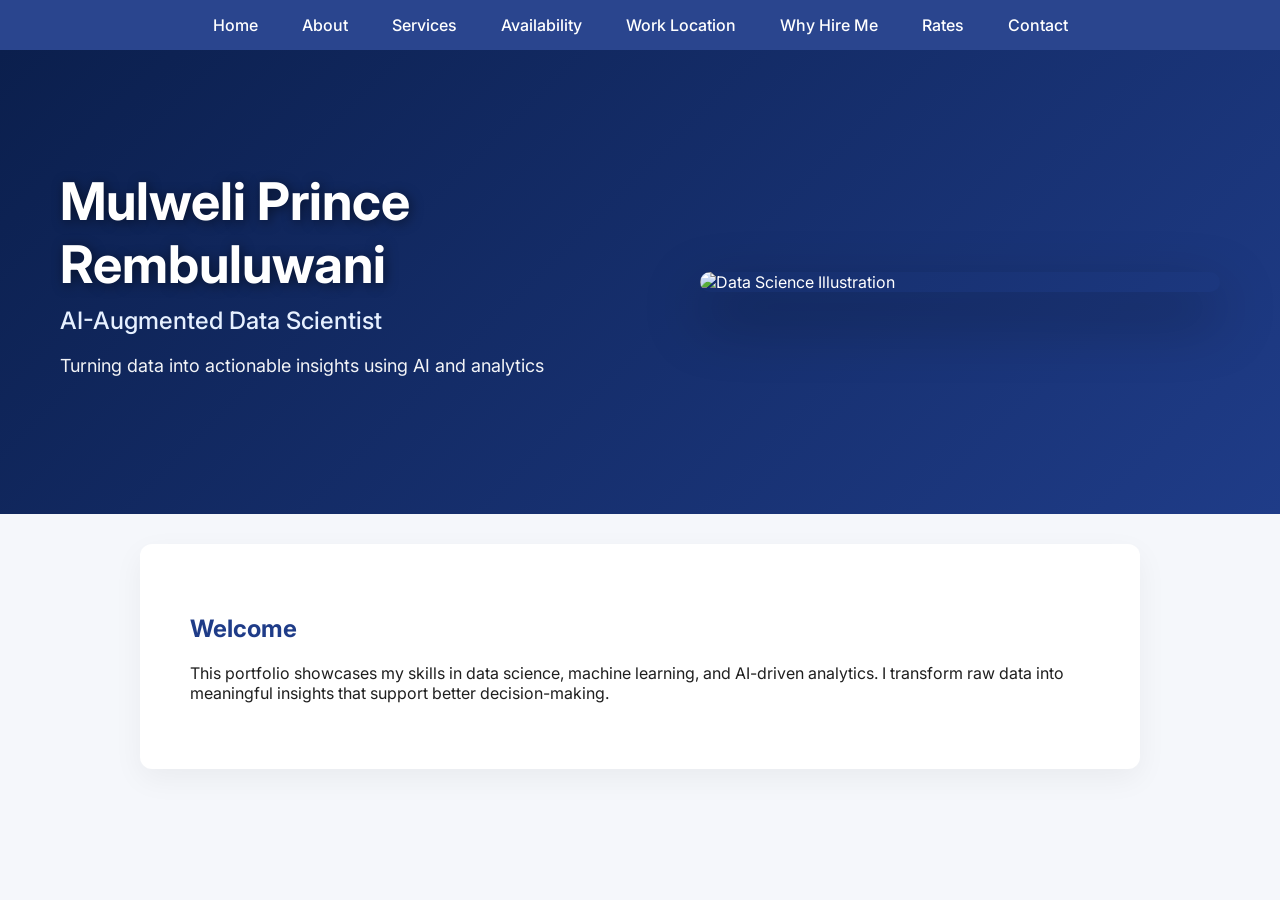
==== commit 84dd43f2: "Update index.html" ====
--- a/index.html
+++ b/index.html
@@ -23,7 +23,7 @@
 <header class="hero">
 
     <div class="hero-content">
-        <h1>Rembuluwani Mulweli Prince</h1>
+        <h1>Mulweli Prince Rembuluwani</h1>
         <h2>AI-Augmented Data Scientist</h2>
         <p>Turning data into actionable insights using AI and analytics</p>
     </div>
@@ -41,4 +41,4 @@
 </section>
 
 </body>
-</html>+</html>
